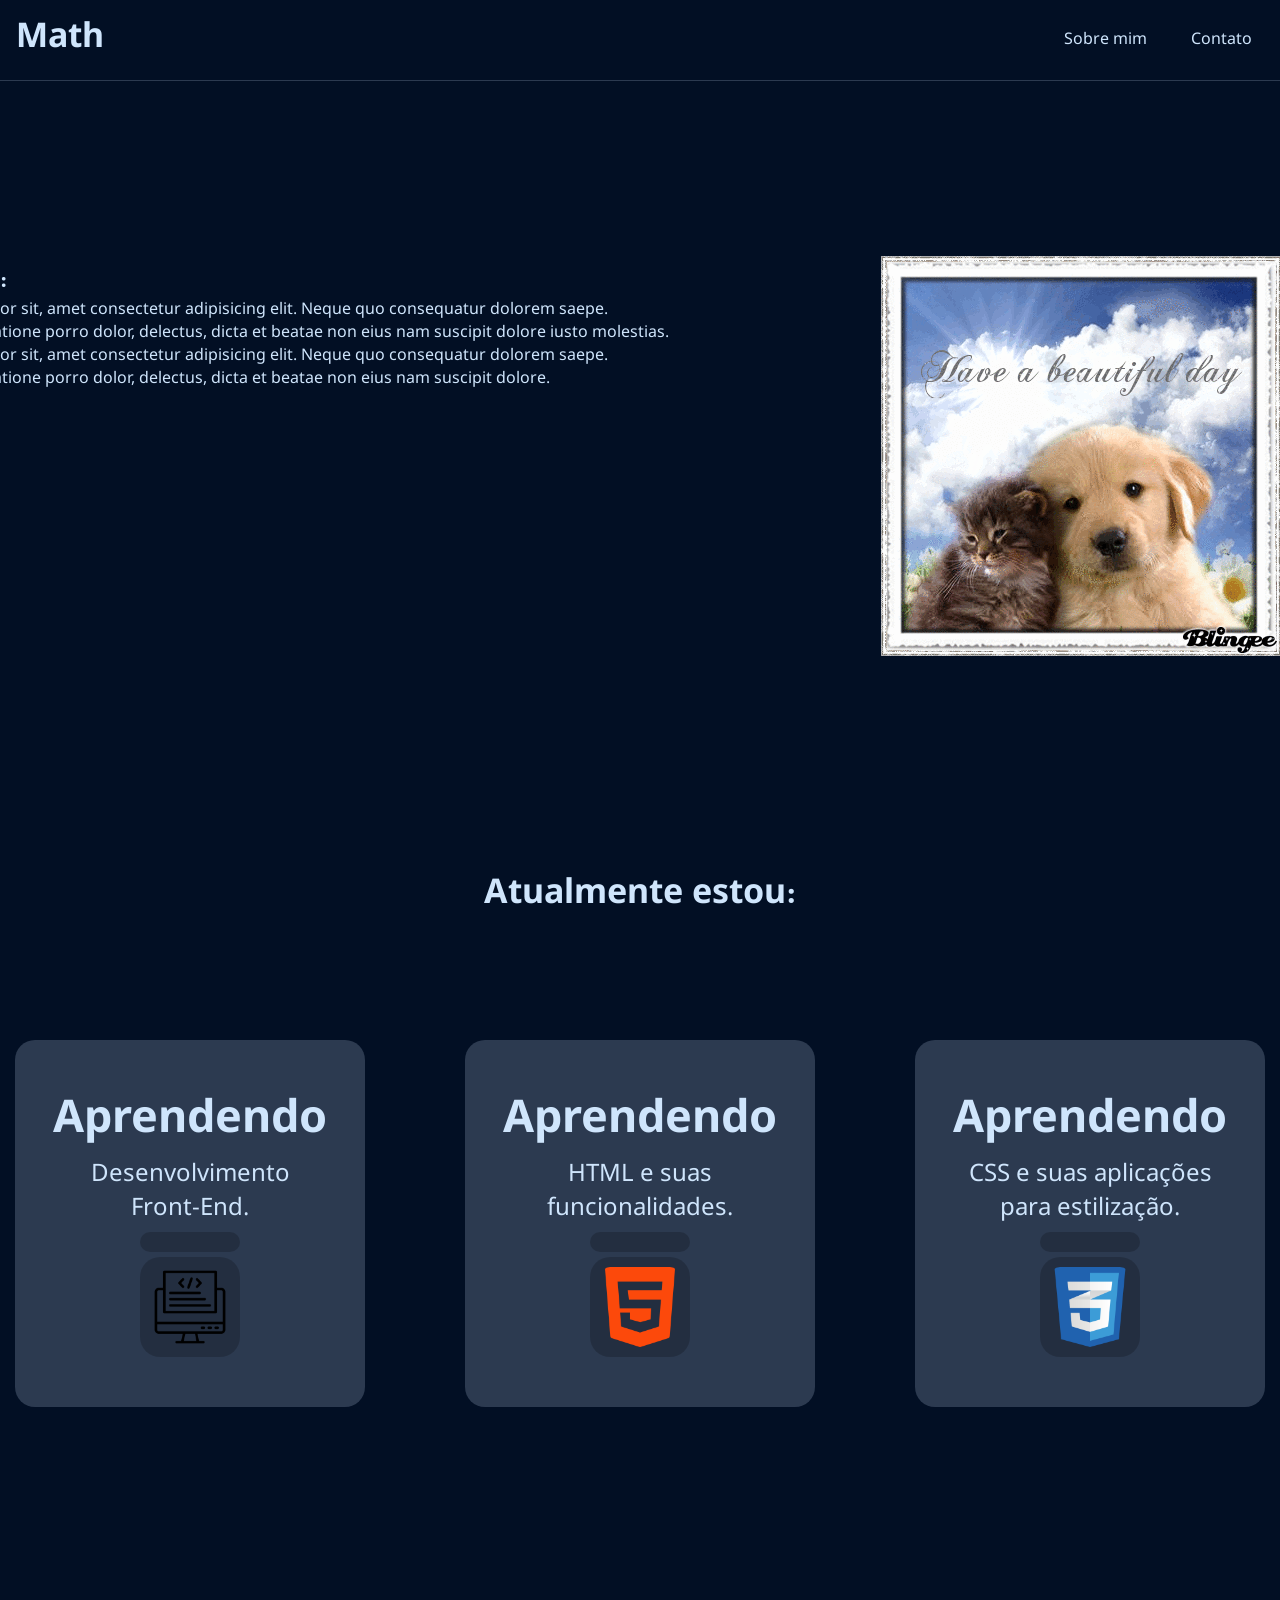
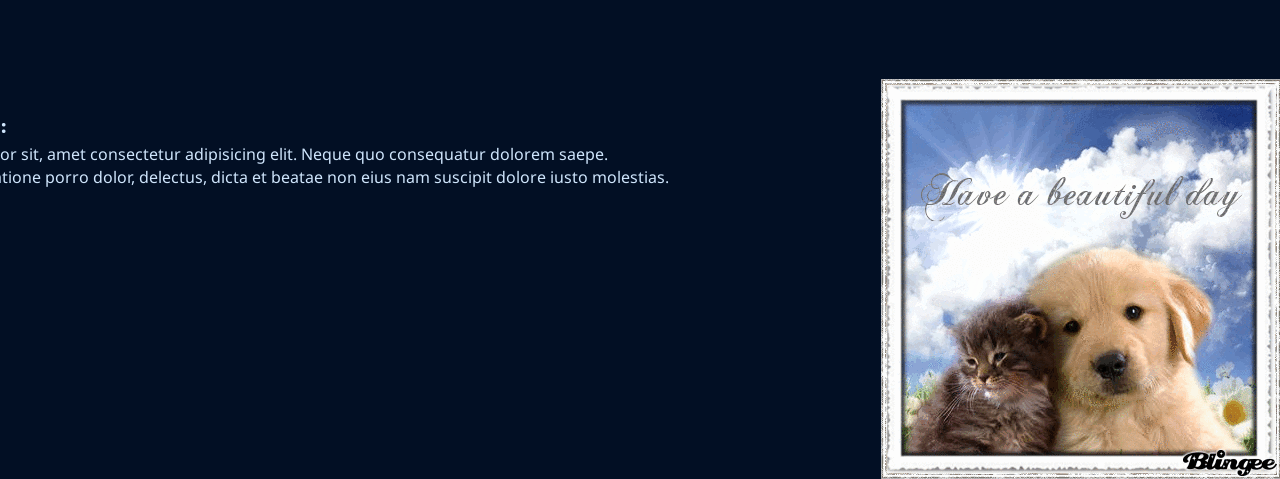
==== index.html @ 6860bb3d "Adição da versão 0.0.1:" ====
<!DOCTYPE html>
<html lang="pt-br">
<head>
    <meta charset="UTF-8">
    <meta name="viewport" content="width=device-width, initial-scale=1.0">
    <link rel="stylesheet" href="style.css">
    <title>Natureza - Blog pessoal</title>
</head>
<body>
    <header>
        <div class="container">
            <h1>Math</h1>
            <nav>
                <ul>
                    <li>
                        <a href="#" class="firstbutton">Sobre mim</a>
                    </li>
                    <li>
                        <a href="#" class="secondbutton">Contato</a>
                    </li>
                </ul>
            </nav>
        </div>
    </header>
    <main>
        <section id="apresentação">
            <div class="container">
                <div>
                    <h2>Sobre mim:</h2>
                    <p>
                        Lorem ipsum dolor sit, amet consectetur adipisicing elit. Neque quo consequatur dolorem saepe.<br>
                        In consectetur ratione porro dolor, delectus, dicta et beatae non eius nam suscipit dolore iusto molestias. <br>
                        Lorem ipsum dolor sit, amet consectetur adipisicing elit. Neque quo consequatur dolorem saepe.<br>
                        In consectetur ratione porro dolor, delectus, dicta et beatae non eius nam suscipit dolore.
                    </p>
                    </p>
                </div>
                <img src="midia/download (2).gif" alt="Um cachorro e gatinho.">
            </div>
        </section>
        <section id="aprendendo">
            <h1>Atualmente estou:</h1>
            <div class="container2">
                    <div class="bloco">
                    <h1>Aprendendo</h1>
                    <h2>Desenvolvimento Front-End.</h2>
                    <img src="" alt="">
                    <img class="icons" src="midia/frontendicon.png" alt="Icon de Frontend">
                    </div>
                    <div class="bloco">
                    <h1>Aprendendo</h1>
                    <h2>HTML e suas funcionalidades.</h2>
                    <img src="" alt="">
                    <img class="icons" src="midia/htmlicon.png" alt="Icon do HTML">
                    </div>
                    <div class="bloco">
                    <h1>Aprendendo</h1>
                    <h2>CSS e suas aplicações para estilização.</h2>
                    <img src="" alt="">
                    <img class="icons" src="midia/css-icon.png" alt="Icon do CSS">
                    </div>
            </div>
        </section>
        <section id="apresentação">
            <div class="container">
                <div>
                    <h2>Sobre mim:</h2>
                    <p>
                        Lorem ipsum dolor sit, amet consectetur adipisicing elit. Neque quo consequatur dolorem saepe.<br>
                        In consectetur ratione porro dolor, delectus, dicta et beatae non eius nam suscipit dolore iusto molestias.
                    </p>
                </div>
                <img src="midia/download (2).gif" alt="Um cachorro e gatinho.">
            </div>
        </section>

    </main>
    <footer>

    </footer>
    
</body>
</html>
---- style.css ----
@import url('https://fonts.googleapis.com/css2?family=Noto+Sans+Syriac:wght@100..900&display=swap');


*{
    margin: 0;
    padding: 0;
    box-sizing: border-box;

}




body{

    background-color: #020f24;
    color: #cfe5fc;
    font-family: 'Noto Sans Syriac', sans-serif;
}


/* Cabeçalho e links.*/

header{

    border-bottom: 1px solid rgba(207, 229, 252, 0.2);
    width: 100%;
    position: fixed;
    background-color: #020f24;
}

header h1{

    font-size: 34px;
    font-weight: bolder;

}

header nav{

    display: flex;
    justify-content: center;
    align-content: center;

}

header nav li{

    display: inline;
    margin-left: 16px;
    font-size: 16px;

}

.firstbutton{
    color: #cfe5fc;
    cursor: pointer;
}

header nav li a{
    
    padding: 12px 12px 7px 12px;
    color: #cfe5fc;
    text-decoration: none;
    
}

header .container{

    padding: 16px 16px;
    display: flex;
    flex-direction: row;
    align-items: center;
    justify-content: space-between;
    
}

.container{
    max-width: 1280px;
    width: 100%;
    margin: 0 auto;
}


/*Começo do "Sobre mim:"*/
#apresentação .container{

    justify-content: space-between;
    align-items: center;
    display: flex;
    width: 100%;
    margin: 0 auto;
    flex-wrap: wrap;
    gap: 20px;

}

#apresentação .container div{

    margin-left: -10%;
    
}

#apresentação .container img{

    padding-top: 20%;
    margin-left: -100%;

}

#apresentação .container p{

    text-align: left;
    

}

#apresentação h2 .container{

    padding-bottom: 10px;
    padding-left: 0;
    padding-top: 40%;
    font-weight: bold;
    text-align: left;
    font-size: 80px;

}


/*Começo do "Estou aprendendo:"*/

#aprendendo{

    width: 100%;
    padding: 16px 16px;
    margin-top: 200px;

}

#aprendendo > h1{

    font-size: 34px;
    display: flex;
    align-items: center;
    justify-content: space-around;
    margin: 0 auto;
    margin-bottom: 120px;

}

#aprendendo .container2{

    display: flex;
    flex-direction: row;
    gap: 100px;
    align-items: stretch;
    justify-content: center;
    
}

#aprendendo .container2 .bloco img{

    width: 100px;
    background-color: rgba(0, 0, 0, 0.2);
    border-radius: 20px;
    padding: 10px;
    display: flex;



}

#aprendendo .container2 .bloco img .icons{

    width: 100px;
    background-color: rgba(0, 0, 0, 0.2);
    border-radius: 20px;
    padding: 10px;
    display: flex;



}

#aprendendo .container2 .bloco h1{

    font-size: 45px;
    font-weight: bold;

}

#aprendendo .container2 .bloco h2{

    font-weight: normal;
    text-align: center;
}


#aprendendo .container2 .bloco{

    width: 350px;
    display: flex;
    align-items: center;
    flex-direction: column;
    gap: 5px;
    background-color: rgba(207, 229, 252, 0.2);
    padding: 50px;
    border-radius: 20px;

}
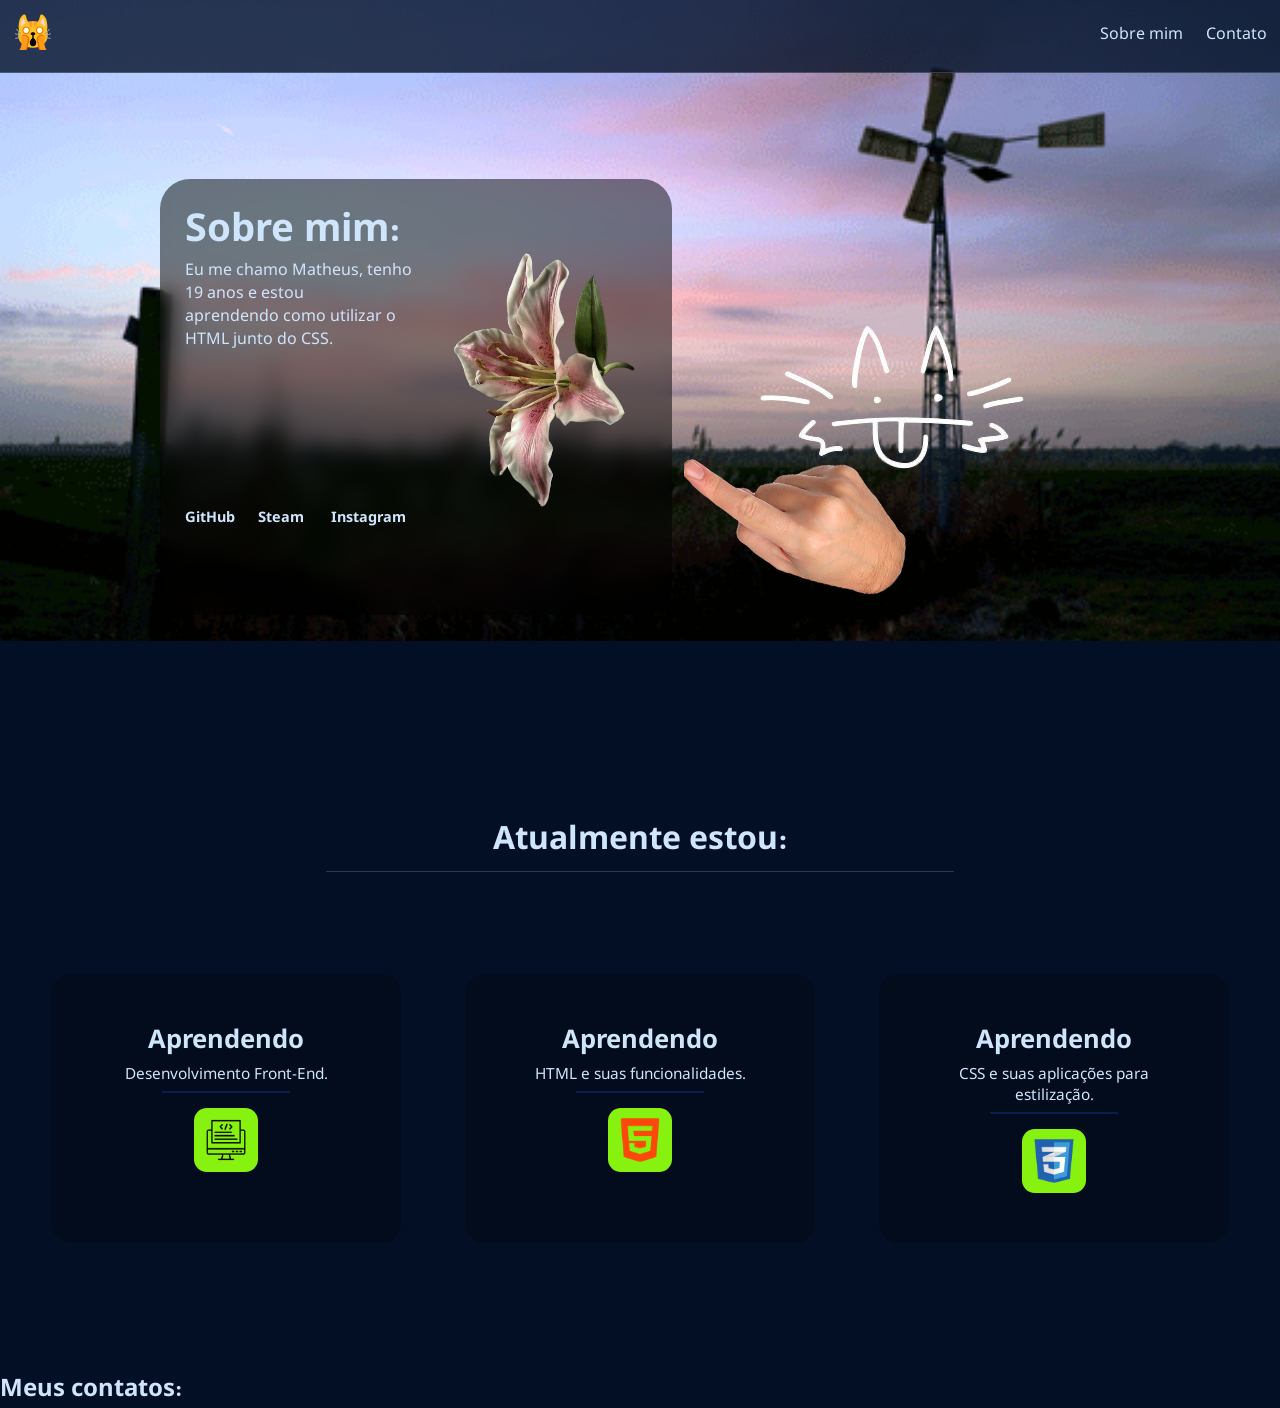
==== commit 1fc5c5f9: "Alteração do site no : Cabeçalho, sobre mim e background." ====
--- a/index.html
+++ b/index.html
@@ -9,11 +9,11 @@
 <body>
     <header>
         <div class="container">
-            <h1>Math</h1>
+            <h1>🙀</h1>
             <nav>
                 <ul>
                     <li>
-                        <a href="#" class="firstbutton">Sobre mim</a>
+                        <a href="#sobremim" class="firstbutton">Sobre mim</a>
                     </li>
                     <li>
                         <a href="#" class="secondbutton">Contato</a>
@@ -23,57 +23,68 @@
         </div>
     </header>
     <main>
-        <section id="apresentação">
-            <div class="container">
-                <div>
-                    <h2>Sobre mim:</h2>
-                    <p>
-                        Lorem ipsum dolor sit, amet consectetur adipisicing elit. Neque quo consequatur dolorem saepe.<br>
-                        In consectetur ratione porro dolor, delectus, dicta et beatae non eius nam suscipit dolore iusto molestias. <br>
-                        Lorem ipsum dolor sit, amet consectetur adipisicing elit. Neque quo consequatur dolorem saepe.<br>
-                        In consectetur ratione porro dolor, delectus, dicta et beatae non eius nam suscipit dolore.
+        <section id="sobremim">
+            <div class="contmim">
+                <div id="sobre">
+                    <h1>Sobre mim:</h1>
+                    <p> 
+                        Eu me chamo Matheus, tenho 19 anos e estou 
+                        <br>
+                        aprendendo como utilizar o HTML junto do CSS.
+
                     </p>
-                    </p>
-                </div>
-                <img src="midia/download (2).gif" alt="Um cachorro e gatinho.">
+                    <nav id="contatos">
+                        <ul class="contatoicon">
+                            <li>
+                                <a href="https://github.com/matheexe">GitHub</a>
+                            </li>
+                            <li>
+                                <a href="https://steamcommunity.com/profiles/76561199054314768/">Steam</a>
+                            </li>   
+                            <li>
+                                <a href="https://www.instagram.com/maayths/">Instagram</a>
+                            </li>
+                        </ul>
+                    </nav>
+                </div><img src="midia/florinicioo.png" alt="Uma flor.">
             </div>
+            <img id="gatoapontando" src="midia/gatoiconsemfundobranco.png" alt="Desenho de um gato apontando."> 
         </section>
         <section id="aprendendo">
-            <h1>Atualmente estou:</h1>
-            <div class="container2">
+            <h1>Atualmente estou:</h1> 
+            <p></p>
+            <div class="container3">
                     <div class="bloco">
                     <h1>Aprendendo</h1>
                     <h2>Desenvolvimento Front-End.</h2>
-                    <img src="" alt="">
+                    <img class="linhaicon" src="#" alt="">
                     <img class="icons" src="midia/frontendicon.png" alt="Icon de Frontend">
                     </div>
                     <div class="bloco">
                     <h1>Aprendendo</h1>
                     <h2>HTML e suas funcionalidades.</h2>
-                    <img src="" alt="">
+                    <img class="linhaicon" src="#" alt="">
                     <img class="icons" src="midia/htmlicon.png" alt="Icon do HTML">
                     </div>
                     <div class="bloco">
                     <h1>Aprendendo</h1>
                     <h2>CSS e suas aplicações para estilização.</h2>
-                    <img src="" alt="">
+                    <img class="linhaicon" src="#" alt="">
                     <img class="icons" src="midia/css-icon.png" alt="Icon do CSS">
                     </div>
             </div>
         </section>
-        <section id="apresentação">
-            <div class="container">
-                <div>
-                    <h2>Sobre mim:</h2>
-                    <p>
-                        Lorem ipsum dolor sit, amet consectetur adipisicing elit. Neque quo consequatur dolorem saepe.<br>
-                        In consectetur ratione porro dolor, delectus, dicta et beatae non eius nam suscipit dolore iusto molestias.
-                    </p>
+        <section id="mechame">
+            <div class="container4">
+                <h1>Meus contatos:</h1>
+                <div id="contat1">
+
+
+                    
                 </div>
-                <img src="midia/download (2).gif" alt="Um cachorro e gatinho.">
+
             </div>
         </section>
-
     </main>
     <footer>
 
--- a/style.css
+++ b/style.css
@@ -10,7 +10,6 @@
 
 
 
-
 body{
 
     background-color: #020f24;
@@ -23,17 +22,11 @@
 
 header{
 
-    border-bottom: 1px solid rgba(207, 229, 252, 0.2);
+    border-bottom: 0.1vw solid rgba(207, 229, 252, 0.2);
     width: 100%;
     position: fixed;
-    background-color: #020f24;
-}
-
-header h1{
-
-    font-size: 34px;
-    font-weight: bolder;
-
+    background-color: #020f24c9;
+    z-index: 10;
 }
 
 header nav{
@@ -44,36 +37,34 @@
 
 }
 
+
 header nav li{
 
     display: inline;
-    margin-left: 16px;
-    font-size: 16px;
-
-}
-
-.firstbutton{
-    color: #cfe5fc;
-    cursor: pointer;
-}
+    margin-left: 1.5vw;
+    font-size: 100%;
+
+}
+
 
 header nav li a{
     
-    padding: 12px 12px 7px 12px;
     color: #cfe5fc;
     text-decoration: none;
     
 }
 
+
 header .container{
 
-    padding: 16px 16px;
+    padding: 1vw;
     display: flex;
     flex-direction: row;
     align-items: center;
     justify-content: space-between;
     
 }
+
 
 .container{
     max-width: 1280px;
@@ -81,133 +72,215 @@
     margin: 0 auto;
 }
 
-
 /*Começo do "Sobre mim:"*/
-#apresentação .container{
-
-    justify-content: space-between;
-    align-items: center;
-    display: flex;
-    width: 100%;
-    margin: 0 auto;
+
+#sobremim{
+
+    display: flex;
+    flex-direction: row;
+    padding-top: 14%;
+    justify-content: center;
+    gap: 1%;
+
+}
+
+
+#sobremim .contmim{
+
+    display: flex;
+    gap: 4%;
+    background-color: rgba(0, 0, 0, 0.5);
+    backdrop-filter: blur(10px);
+    padding: 2%;
+    border-radius: 30px;
+    width: 40%;
+
+}
+
+
+#contatos ul{
+
+    display: flex;
+    flex-direction: row;
+    gap: 30%;
+    align-items: center;
+    padding-top: 65%;
+    list-style: none;
+    margin: 0 auto;
+
+}
+
+#contatos li a{
+
+
+    font-size: 90%;
+    font-weight: bolder;
+    text-decoration: none;
+    color: #cfe5fc;
+    position: absolute
+
+}
+
+#contatos li a:hover{
+
+    font-size: 100%;
+    filter: brightness(110%);
+
+}
+
+
+#sobremim > #sobre{ /* Texto do sobre mim.*/
+
+    display: flex;
     flex-wrap: wrap;
-    gap: 20px;
-
-}
-
-#apresentação .container div{
-
-    margin-left: -10%;
-    
-}
-
-#apresentação .container img{
-
-    padding-top: 20%;
-    margin-left: -100%;
-
-}
-
-#apresentação .container p{
-
-    text-align: left;
-    
-
-}
-
-#apresentação h2 .container{
-
-    padding-bottom: 10px;
-    padding-left: 0;
-    padding-top: 40%;
-    font-weight: bold;
-    text-align: left;
-    font-size: 80px;
-
-}
+    flex-direction: column;
+    align-items: center;
+
+}
+
+
+#sobremim h1{
+    font-size: 3vw;
+}
+
+#sobremim{ 
+
+    padding-bottom: 2%;
+    position: relative;
+    width: 100%;
+    height: 100%;
+    background: url(midia/f7a7349f0cc57a370203a7b1f9fbb113.gif) no-repeat center center;
+    object-fit: contain;
+    background-size: 100%;
+    z-index: 1;
+
+
+}
+
+
+#sobremim .contmim > img{ /* Imagem flor/*/
+
+    display: flex;
+    position: relative;
+    flex-direction: row;
+    width: 200px;
+    padding-bottom: 5%;
+    
+}
+
+#sobremim #gatoapontando{ /* Imagem gato*/
+
+    display: flex;
+
+}
+
+
 
 
 /*Começo do "Estou aprendendo:"*/
 
+
 #aprendendo{
 
     width: 100%;
-    padding: 16px 16px;
-    margin-top: 200px;
-
-}
+    padding: 0.9vw;
+    margin-top: 13vw;
+
+}
+
 
 #aprendendo > h1{
 
-    font-size: 34px;
+    font-size: 2.5vw;
     display: flex;
     align-items: center;
     justify-content: space-around;
     margin: 0 auto;
-    margin-bottom: 120px;
-
-}
-
-#aprendendo .container2{
-
-    display: flex;
-    flex-direction: row;
-    gap: 100px;
+    margin-bottom: 0.5vw;
+
+}
+
+
+#aprendendo > p{
+
+    border-bottom: 0.1vw solid rgba(207, 229, 252, 0.2);
+    width: 50%;
+    display: flex;
+    align-self: center;
+    margin: 0 auto;
+    margin-bottom: 8vw;
+
+}
+
+#aprendendo .container3{
+
+    display: flex;
+    flex-direction: row;
+    flex-wrap: wrap;
+    gap: 5vw;
     align-items: stretch;
     justify-content: center;
-    
-}
-
-#aprendendo .container2 .bloco img{
-
-    width: 100px;
-    background-color: rgba(0, 0, 0, 0.2);
-    border-radius: 20px;
-    padding: 10px;
-    display: flex;
-
-
-
-}
-
-#aprendendo .container2 .bloco img .icons{
-
-    width: 100px;
-    background-color: rgba(0, 0, 0, 0.2);
-    border-radius: 20px;
-    padding: 10px;
-    display: flex;
-
-
-
-}
-
-#aprendendo .container2 .bloco h1{
-
-    font-size: 45px;
+    max-width: 1280px;
+    width: 100%;
+    margin: 0 auto;
+    
+}
+
+
+#aprendendo .container3 .linhaicon{
+
+    width: 10vw;
+    background-color: #05204D;
+    padding: 0.05vw;
+    display: flex;
+    margin-bottom: 0.8vw;
+
+}
+
+
+#aprendendo .container3 .icons{
+
+    width: 5vw;
+    background-color: #87f10f;
+    border-radius: 20%;
+    padding: 0.8vw;
+    display: flex;
+
+}
+
+
+
+#aprendendo .container3 .bloco h1{
+
+    font-size: 2vw;
     font-weight: bold;
 
 }
 
-#aprendendo .container2 .bloco h2{
-
+
+#aprendendo .container3 .bloco h2{
+
+    text-align: center;
+    font-size: 1.2vw;
     font-weight: normal;
-    text-align: center;
-}
-
-
-#aprendendo .container2 .bloco{
+
+}
+
+
+#aprendendo .container3 .bloco{
 
     width: 350px;
     display: flex;
     align-items: center;
     flex-direction: column;
     gap: 5px;
-    background-color: rgba(207, 229, 252, 0.2);
+    background-color: rgba(0, 0, 0, 0.2);
     padding: 50px;
     border-radius: 20px;
-
-}
-
-
-
+    margin-bottom: 120px;
+    
+
+}
+
+
+
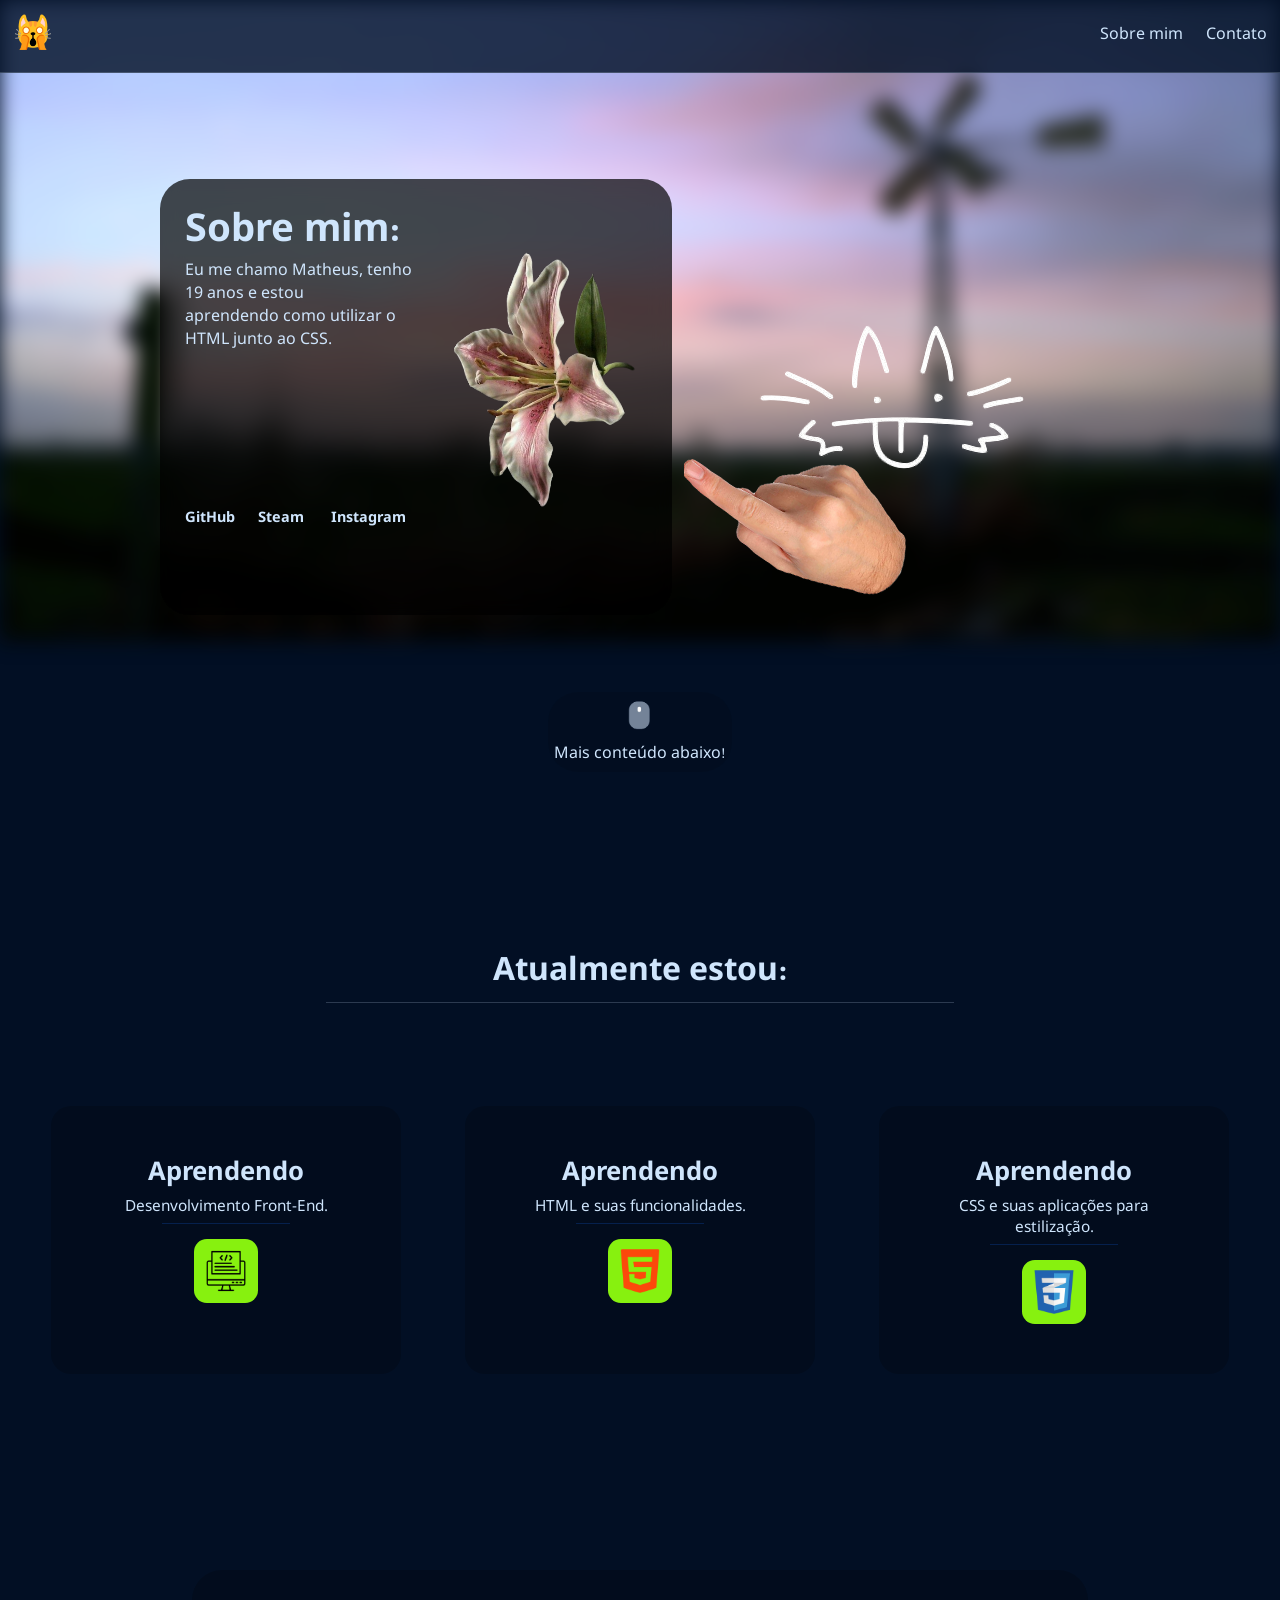
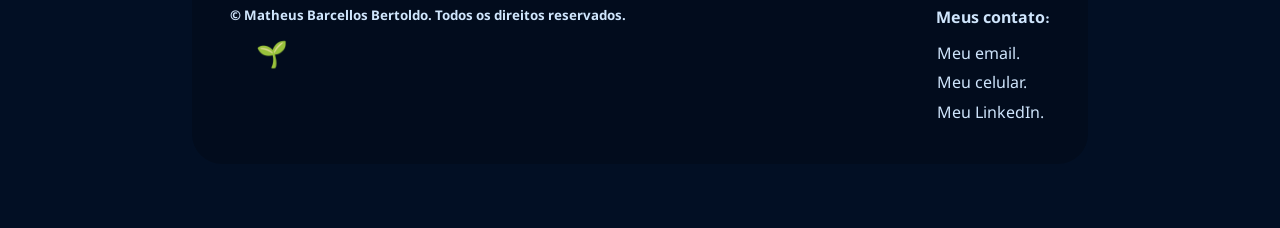
==== commit e14ac96d: "Novas modificações no website." ====
--- a/index.html
+++ b/index.html
@@ -16,7 +16,7 @@
                         <a href="#sobremim" class="firstbutton">Sobre mim</a>
                     </li>
                     <li>
-                        <a href="#" class="secondbutton">Contato</a>
+                        <a href="#footer" class="secondbutton">Contato</a>
                     </li>
                 </ul>
             </nav>
@@ -30,19 +30,19 @@
                     <p> 
                         Eu me chamo Matheus, tenho 19 anos e estou 
                         <br>
-                        aprendendo como utilizar o HTML junto do CSS.
+                        aprendendo como utilizar o HTML junto ao CSS.
 
                     </p>
                     <nav id="contatos">
                         <ul class="contatoicon">
                             <li>
-                                <a href="https://github.com/matheexe">GitHub</a>
+                                <a href="https://github.com/matheexe" title="Meu GitHub.">GitHub</a>
                             </li>
                             <li>
-                                <a href="https://steamcommunity.com/profiles/76561199054314768/">Steam</a>
+                                <a href="https://steamcommunity.com/profiles/76561199054314768/" title="Minha Steam.">Steam</a>
                             </li>   
                             <li>
-                                <a href="https://www.instagram.com/maayths/">Instagram</a>
+                                <a href="https://www.instagram.com/maayths/" title="Meu Instagram.">Instagram</a>
                             </li>
                         </ul>
                     </nav>
@@ -50,8 +50,14 @@
             </div>
             <img id="gatoapontando" src="midia/gatoiconsemfundobranco.png" alt="Desenho de um gato apontando."> 
         </section>
+        <section id="maissiteabaixo">
+            <div class="iconmouse">        
+                <img src="midia/mouseicon.png" alt="Um mouse.">  <!--Mouse indicando pra dar "scroll" no site. -->
+                <p>Mais conteúdo abaixo!</p>
+            </div>
+        </section>
         <section id="aprendendo">
-            <h1>Atualmente estou:</h1> 
+                <h1>Atualmente estou:</h1> 
             <p></p>
             <div class="container3">
                     <div class="bloco">
@@ -75,20 +81,31 @@
             </div>
         </section>
         <section id="mechame">
-            <div class="container4">
-                <h1>Meus contatos:</h1>
-                <div id="contat1">
-
-
-                    
-                </div>
-
-            </div>
         </section>
     </main>
     <footer>
-
+        <section id="footer">
+            <div>
+                <h5>&copy; Matheus Barcellos Bertoldo. Todos os direitos reservados. </h5>
+                <p>🌱</p>
+            </div>
+            <div>
+                <h4>Meus contato:</h4>
+                <nav>
+                    <ul>
+                        <li>
+                            <a href="mailto:Matheus07bb@outlook.com">Meu email.</a>
+                        </li>
+                        <li>
+                            <a href="tel:+5527999134449">Meu celular.</a>
+                        </li>
+                        <li>
+                            <a href="#">Meu LinkedIn.</a>
+                        </li>
+                    </ul>
+                </nav>
+            </div>
+        </section>
     </footer>
-    
 </body>
 </html>
--- a/style.css
+++ b/style.css
@@ -25,7 +25,7 @@
     border-bottom: 0.1vw solid rgba(207, 229, 252, 0.2);
     width: 100%;
     position: fixed;
-    background-color: #020f24c9;
+    background-color: #020f24ce;
     z-index: 10;
 }
 
@@ -43,6 +43,7 @@
     display: inline;
     margin-left: 1.5vw;
     font-size: 100%;
+    position: relative;
 
 }
 
@@ -51,6 +52,14 @@
     
     color: #cfe5fc;
     text-decoration: none;
+    transition: all ease 0.3s;
+    display: inline-block;
+}
+
+header nav li a:hover{
+    
+    transform: translateY(-2px);
+    filter: brightness(110%);
     
 }
 
@@ -89,7 +98,7 @@
 
     display: flex;
     gap: 4%;
-    background-color: rgba(0, 0, 0, 0.5);
+    background-color: rgba(0, 0, 0, 0.7);
     backdrop-filter: blur(10px);
     padding: 2%;
     border-radius: 30px;
@@ -117,13 +126,14 @@
     font-weight: bolder;
     text-decoration: none;
     color: #cfe5fc;
-    position: absolute
+    position: absolute;
+    transition: ease 0.3s;
 
 }
 
 #contatos li a:hover{
 
-    font-size: 100%;
+    font-size: 95%;
     filter: brightness(110%);
 
 }
@@ -147,19 +157,27 @@
 
     padding-bottom: 2%;
     position: relative;
+    z-index: 1;
+}
+
+#sobremim::before{ /*Antes do container "sobremim", com z-index: -1; para ficar atras.*/
+
+    content: '';
+    position: absolute;
+    top: 0%;
+    left: 0%;
     width: 100%;
     height: 100%;
     background: url(midia/f7a7349f0cc57a370203a7b1f9fbb113.gif) no-repeat center center;
-    object-fit: contain;
-    background-size: 100%;
-    z-index: 1;
-
-
-}
+    background-size: cover;
+    filter: blur(10px);
+    z-index: -1;
+
+}
+
 
 
 #sobremim .contmim > img{ /* Imagem flor/*/
-
     display: flex;
     position: relative;
     flex-direction: row;
@@ -169,9 +187,36 @@
 }
 
 #sobremim #gatoapontando{ /* Imagem gato*/
-
-    display: flex;
-
+    display: flex;
+}
+
+
+#maissiteabaixo{
+
+    display: flex;
+    flex-direction: column;
+    align-items: center;
+    justify-content: center;
+    margin-top: 4vw;
+    
+}
+
+.iconmouse{
+
+    display: flex;
+    flex-direction: column;
+    align-items: center;
+    background-color: rgba(0, 0, 0, 0.1);
+    padding: 0.5vw;
+    padding-top: 0vw;
+    border-radius: 30px;
+    
+}
+
+.iconmouse img{
+    width: 5vw;
+    border-radius: 30px;
+    margin-bottom: 0.5vw;
 }
 
 
@@ -283,4 +328,66 @@
 }
 
 
-
+footer{
+    display: flex;
+    flex-direction: row;
+    justify-content: space-around;
+    flex-wrap: wrap;
+    gap: 5vw;
+    margin-top: 5vw;
+    margin-bottom: 5vw;
+
+}
+
+footer #footer{
+    display: flex;
+    flex-direction: row;
+    justify-content: space-between;
+    
+    width: 70vw;
+    padding-top: 1vw;
+    background-color: rgba(0, 0, 0, 0.2);
+    border-radius: 30px;
+    padding: 3vw;
+
+}
+
+footer #footer p{
+    font-size: 2vw;
+    padding-left: 2vw ;
+
+}
+
+footer h5, h4{
+    margin-bottom: 1vw;
+    font-weight: bold;
+
+
+}
+
+footer nav ul{
+    list-style: none;
+
+
+}
+
+footer nav li{
+    margin-top: 0.5vw;
+
+}
+
+footer nav a{
+    padding-left: 0.1vw;
+    color: #cfe5fc;
+    text-decoration: none;
+    transition: all ease 0.2s;
+    display: inline-block;
+
+}
+
+footer nav a:hover{
+    filter: brightness(110%);
+    transform: scale(103%);
+    
+}
+
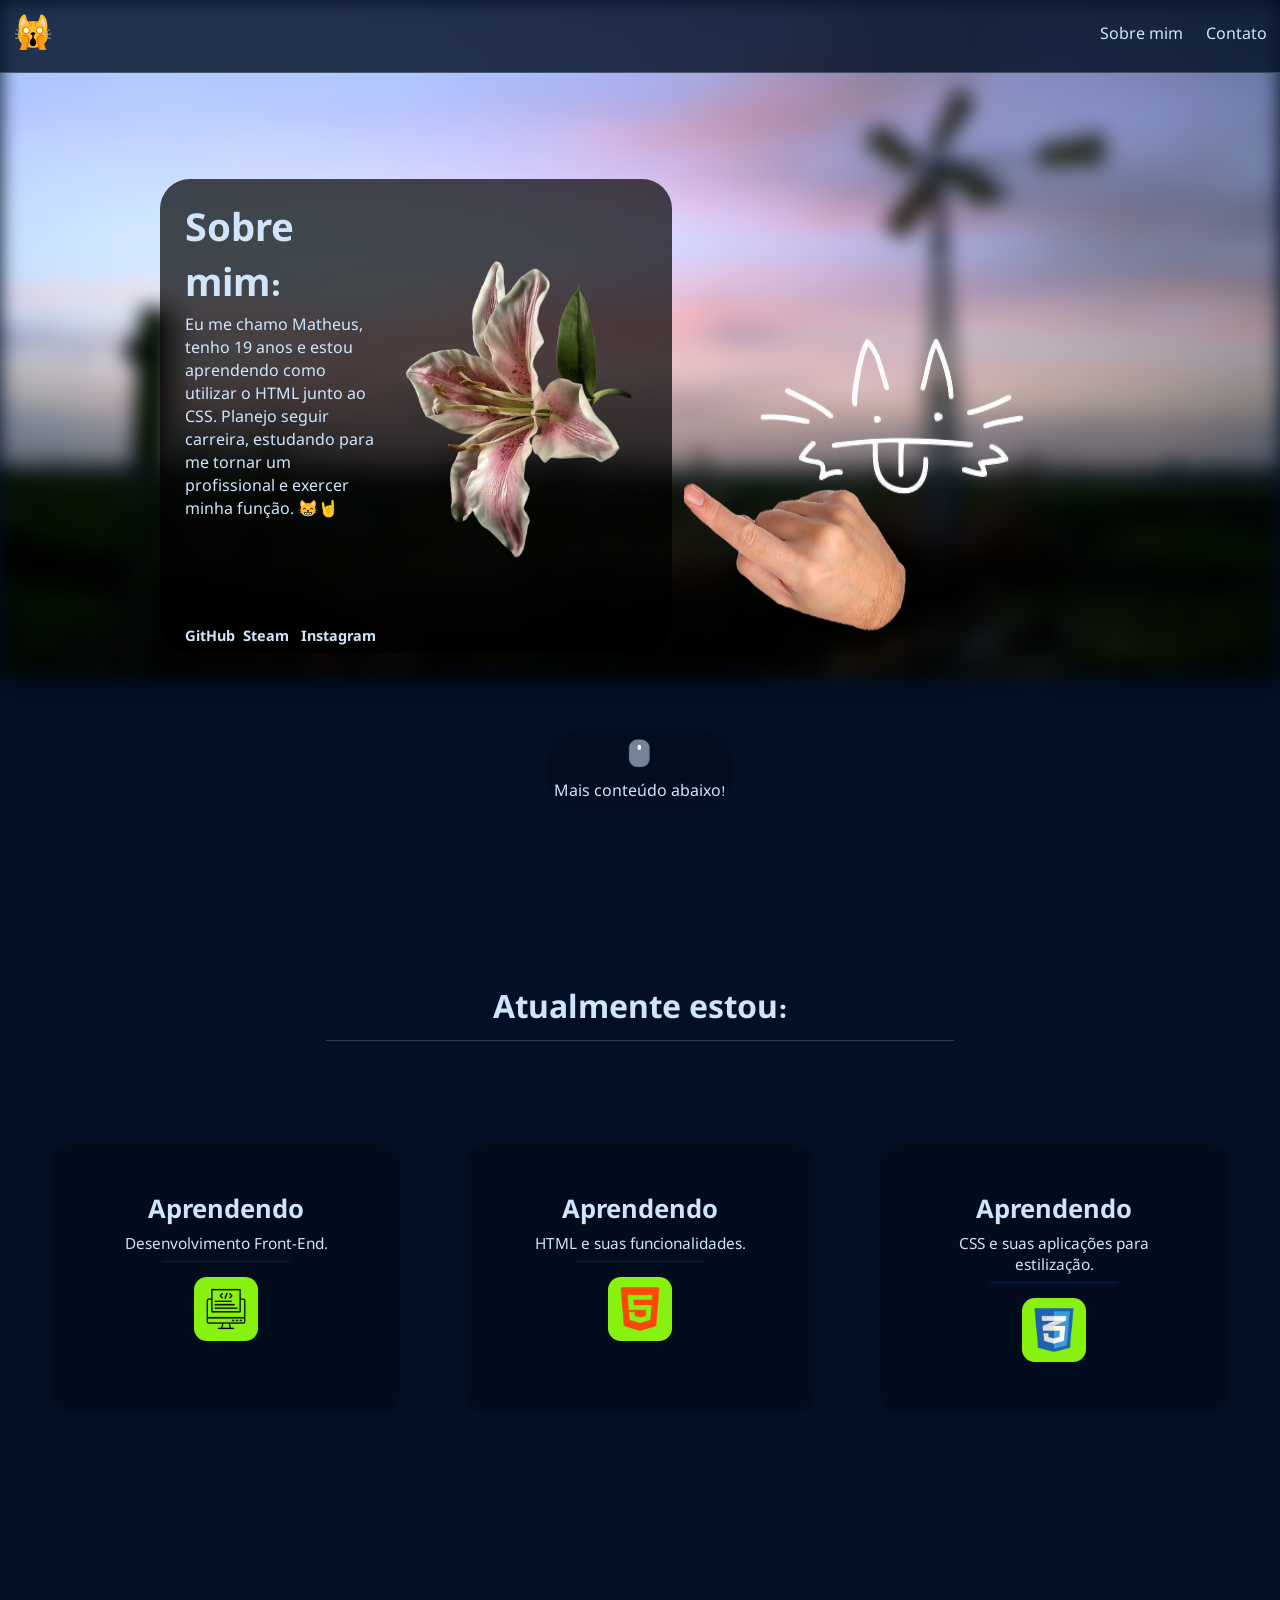
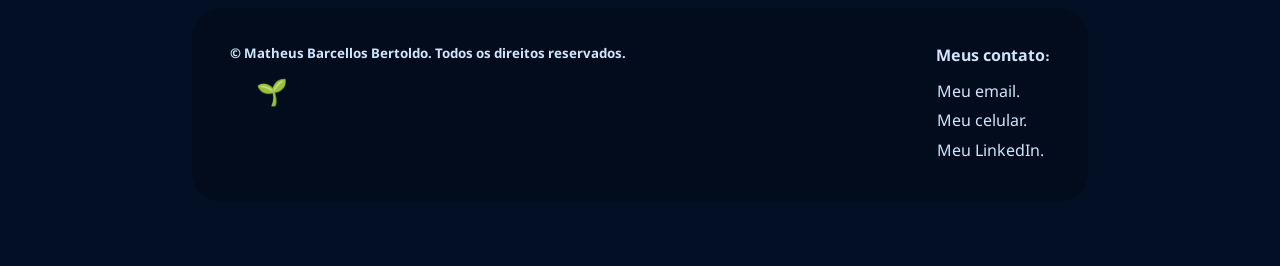
==== commit 977d0584: "Modificação do tamanho da caixa "sobre mim."" ====
--- a/index.html
+++ b/index.html
@@ -29,9 +29,9 @@
                     <h1>Sobre mim:</h1>
                     <p> 
                         Eu me chamo Matheus, tenho 19 anos e estou 
-                        <br>
                         aprendendo como utilizar o HTML junto ao CSS.
-
+                        Planejo seguir carreira, estudando para me tornar
+                        um profissional e exercer minha função. 😸🤘  
                     </p>
                     <nav id="contatos">
                         <ul class="contatoicon">
--- a/style.css
+++ b/style.css
@@ -25,6 +25,7 @@
     border-bottom: 0.1vw solid rgba(207, 229, 252, 0.2);
     width: 100%;
     position: fixed;
+    top: 0;
     background-color: #020f24ce;
     z-index: 10;
 }
@@ -113,7 +114,7 @@
     flex-direction: row;
     gap: 30%;
     align-items: center;
-    padding-top: 65%;
+    padding-top: 55%;
     list-style: none;
     margin: 0 auto;
 
@@ -181,8 +182,7 @@
     display: flex;
     position: relative;
     flex-direction: row;
-    width: 200px;
-    padding-bottom: 5%;
+    width: 250px;
     
 }
 
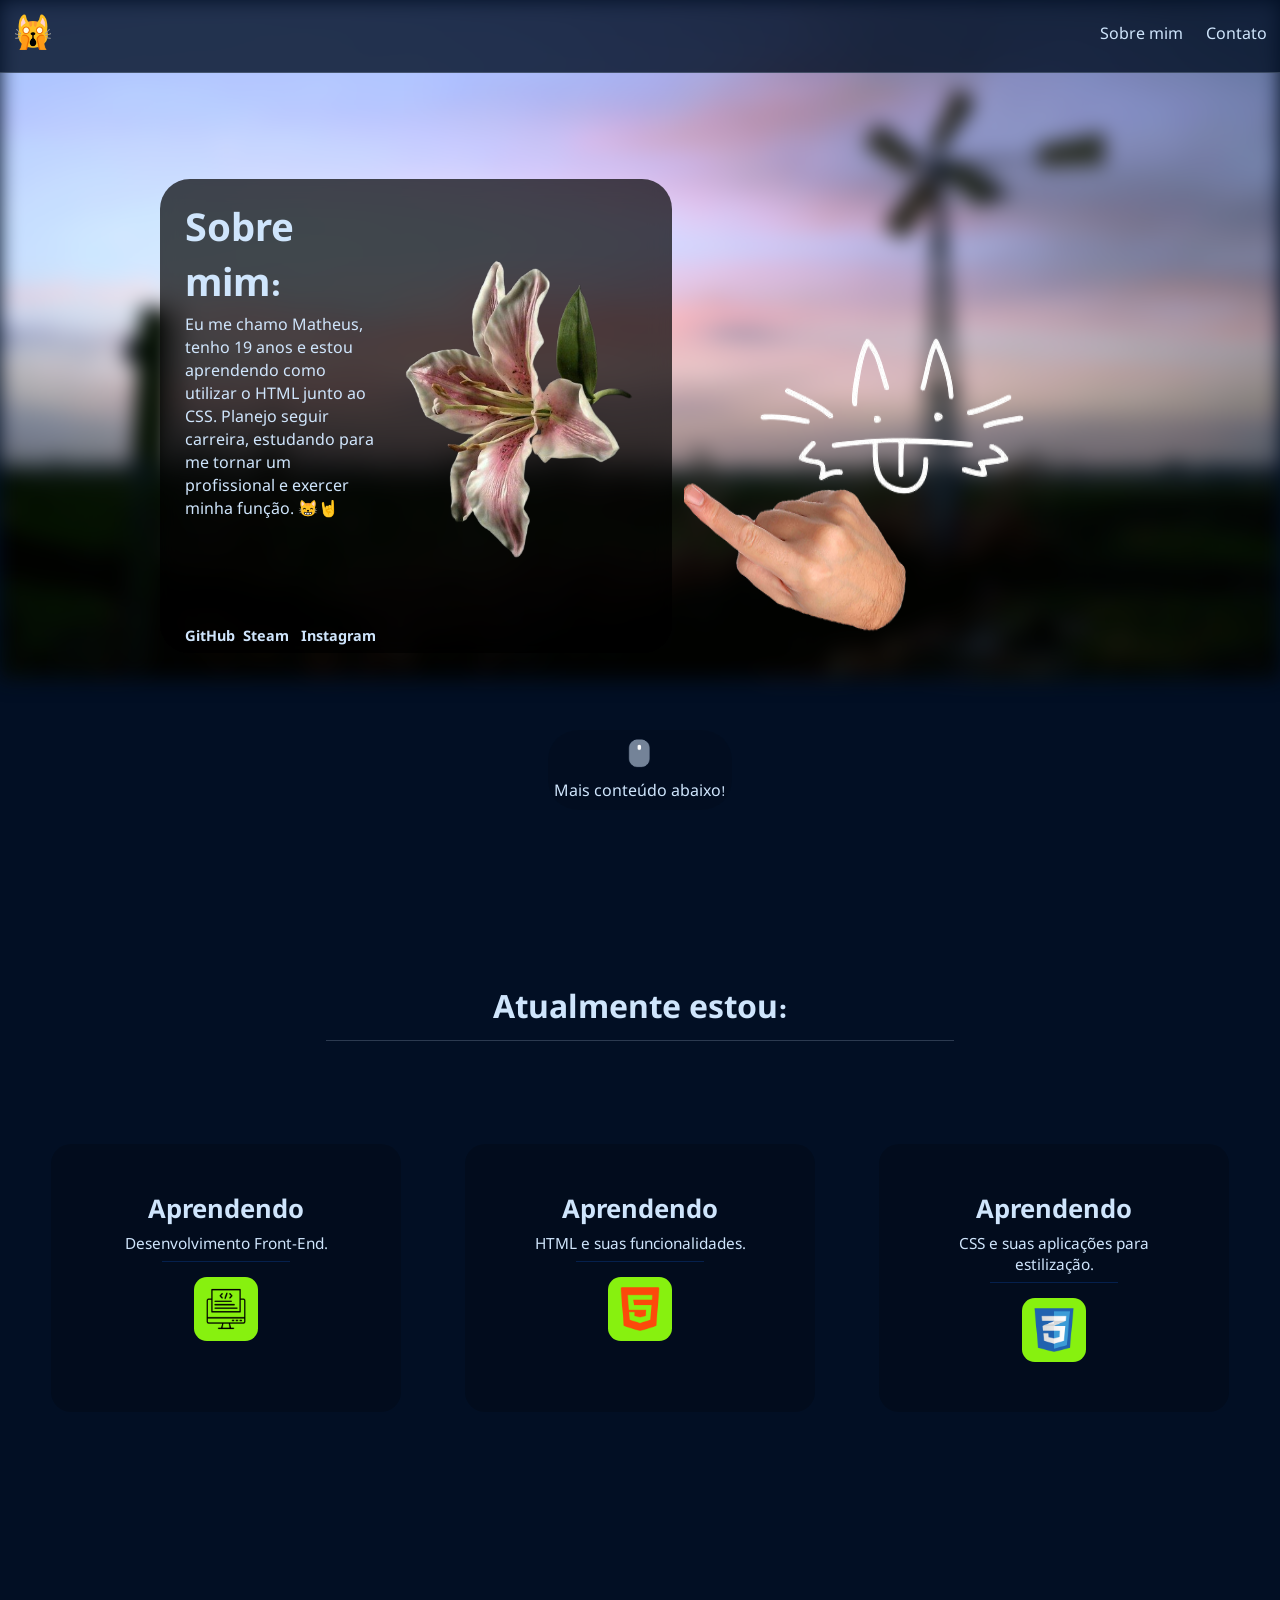
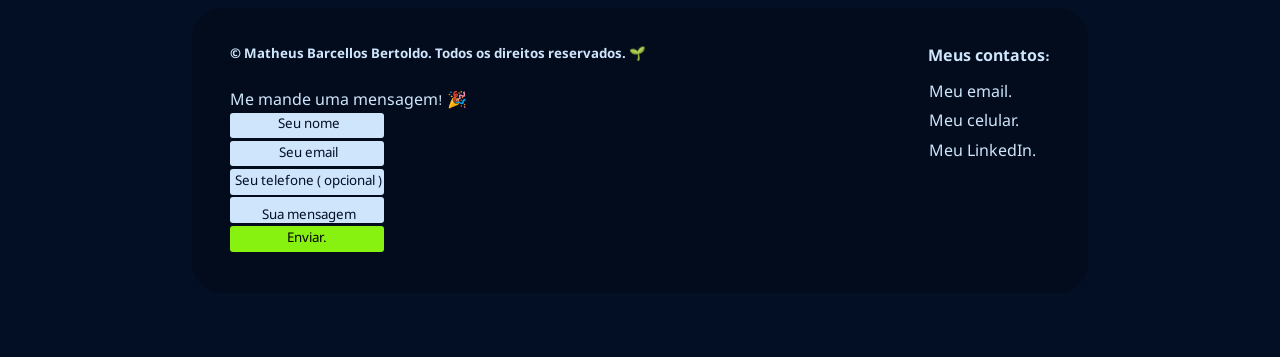
==== commit 9eacfab3: "Adição de um form." ====
--- a/index.html
+++ b/index.html
@@ -86,11 +86,18 @@
     <footer>
         <section id="footer">
             <div>
-                <h5>&copy; Matheus Barcellos Bertoldo. Todos os direitos reservados. </h5>
-                <p>🌱</p>
+                <h5>&copy; Matheus Barcellos Bertoldo. Todos os direitos reservados. 🌱 </h5>
+                <form>
+                    <p>Me mande uma mensagem! 🎉</p>
+                    <input type="text" placeholder=" Seu nome" required>
+                    <input type="email" placeholder=" Seu email" required>
+                    <input type="tel" placeholder=" Seu telefone ( opcional )">
+                    <textarea placeholder=" Sua mensagem" required></textarea>
+                    <button type="submit">Enviar.</button>
+                </form>
             </div>
-            <div>
-                <h4>Meus contato:</h4>
+            <div class="linksContatos">
+                <h4>Meus contatos:</h4>
                 <nav>
                     <ul>
                         <li>
--- a/style.css
+++ b/style.css
@@ -7,7 +7,6 @@
     box-sizing: border-box;
 
 }
-
 
 
 body{
@@ -343,7 +342,6 @@
     display: flex;
     flex-direction: row;
     justify-content: space-between;
-    
     width: 70vw;
     padding-top: 1vw;
     background-color: rgba(0, 0, 0, 0.2);
@@ -352,17 +350,51 @@
 
 }
 
-footer #footer p{
-    font-size: 2vw;
-    padding-left: 2vw ;
-
+footer form input, form textarea,
+form button{
+    font-family: 'Noto Sans Syriac', sans-serif;
+    background-color: #cfe5fc;
+    display: block;
+    width: 12vw;
+    height: 2vw;
+    border: none;
+    border-radius: 3px;
+    margin-bottom: 0.2vw;
+    text-align: center;
+}
+
+footer form textarea{
+
+    padding-top: 10px;
+}
+
+footer form button{
+    margin-top: 0.3vw;
+    background-color: #87f10f;
+    cursor: pointer;
+    transition: all ease 0.2s;
+}
+
+footer form button:hover{
+    background-color: #c7ff87;
+    transform: translateY(-2px);
+}
+
+footer form ::placeholder{
+    color: #020f24;
+}
+
+footer form p{
+    margin-top: 2vw;
+}
+
+footer form textarea{
+    resize: none;
 }
 
 footer h5, h4{
     margin-bottom: 1vw;
     font-weight: bold;
-
-
 }
 
 footer nav ul{
@@ -373,6 +405,12 @@
 
 footer nav li{
     margin-top: 0.5vw;
+
+}
+
+footer .linksContatos{
+    margin-left: 10vw;
+
 
 }
 
@@ -389,5 +427,4 @@
     filter: brightness(110%);
     transform: scale(103%);
     
-}
-
+}
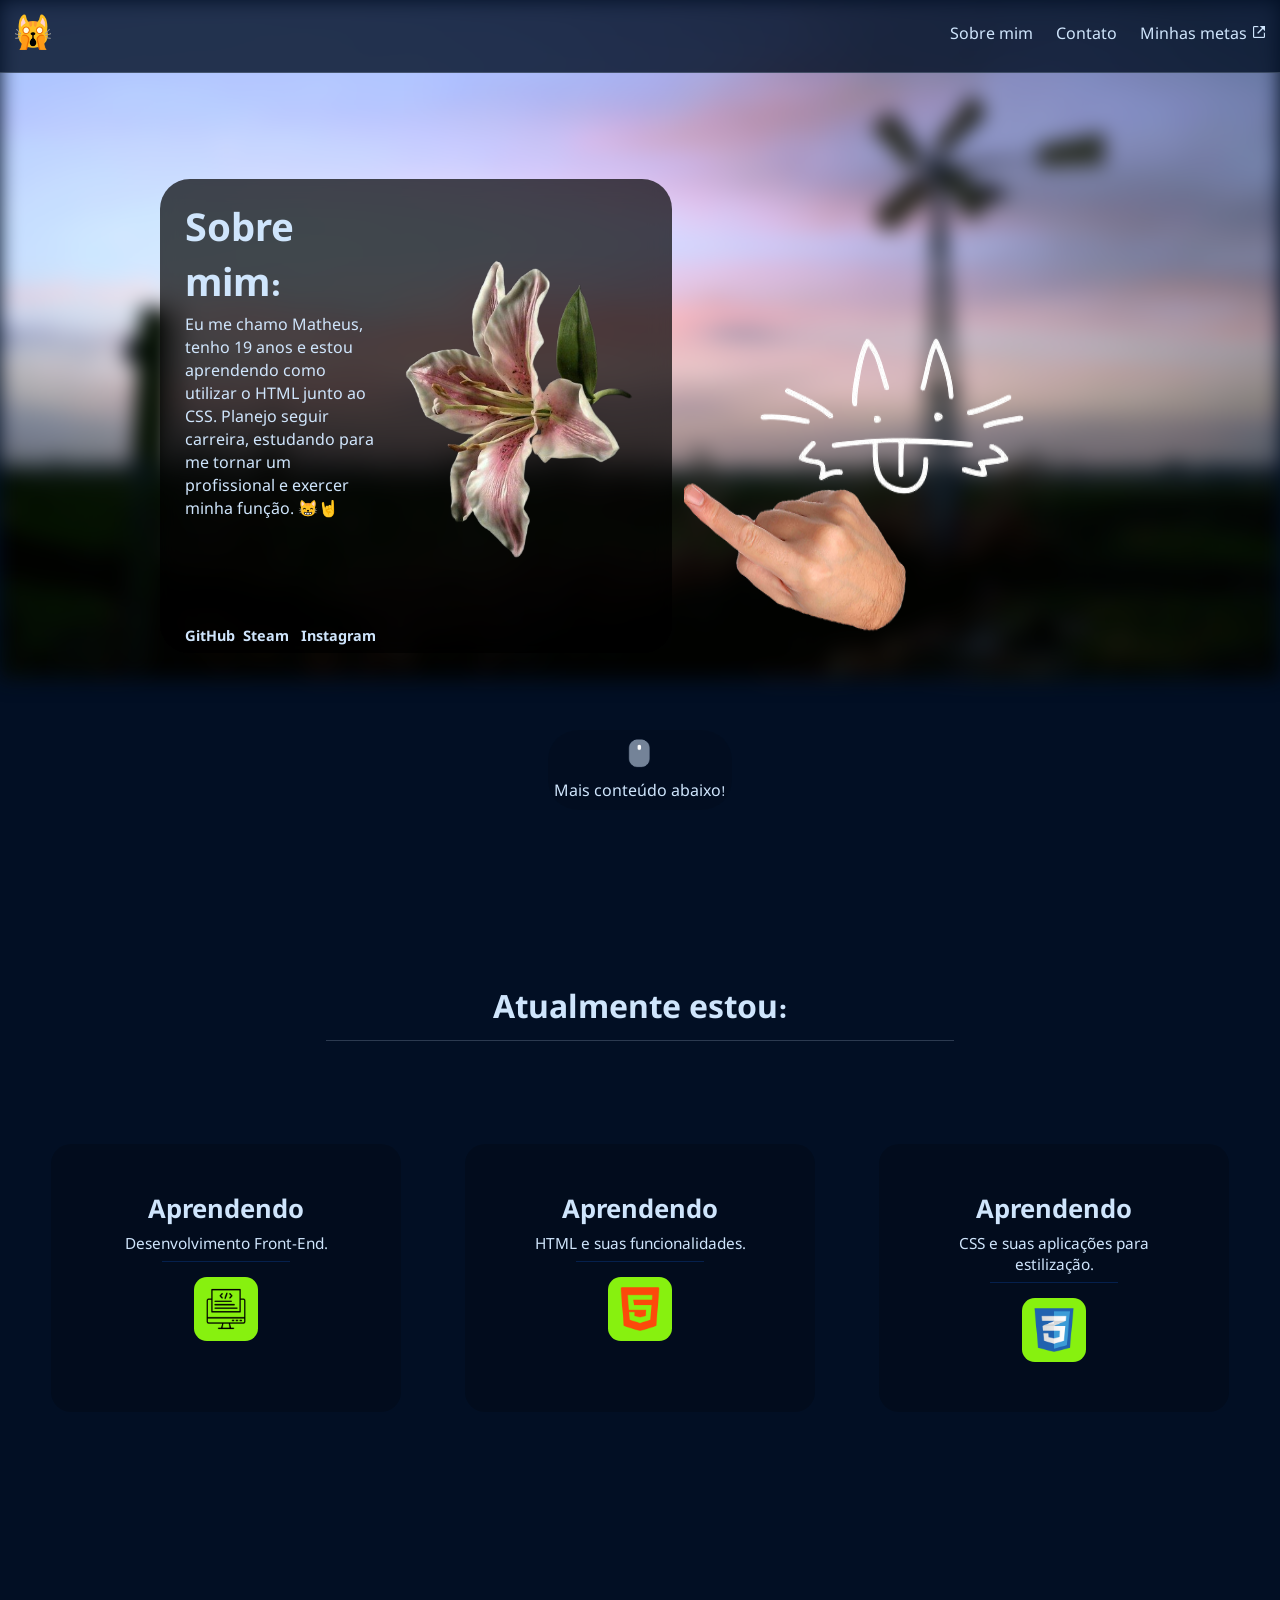
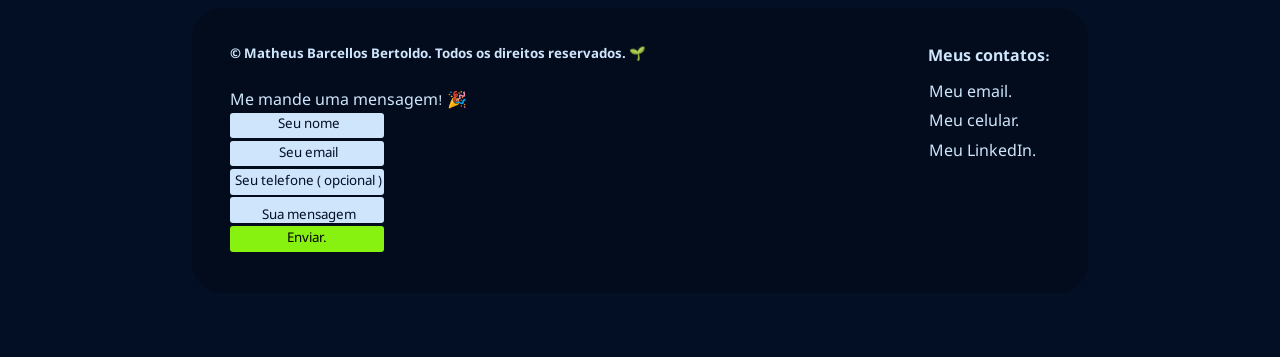
==== commit ed2af4be: "Nova página do website e alguns ajustes." ====
--- a/index.html
+++ b/index.html
@@ -4,7 +4,8 @@
     <meta charset="UTF-8">
     <meta name="viewport" content="width=device-width, initial-scale=1.0">
     <link rel="stylesheet" href="style.css">
-    <title>Natureza - Blog pessoal</title>
+    <link href='https://unpkg.com/boxicons@2.1.4/css/boxicons.min.css' rel='stylesheet'>
+    <title>Maayths - Blog pessoal</title>
 </head>
 <body>
     <header>
@@ -17,6 +18,9 @@
                     </li>
                     <li>
                         <a href="#footer" class="secondbutton">Contato</a>
+                    </li>
+                    <li>
+                        <a href="planejamento.html">Minhas metas <i class='bx bx-link-external'></i></a>
                     </li>
                 </ul>
             </nav>
--- a/style.css
+++ b/style.css
@@ -8,6 +8,9 @@
 
 }
 
+html{
+    scroll-behavior: smooth;
+}
 
 body{
 
